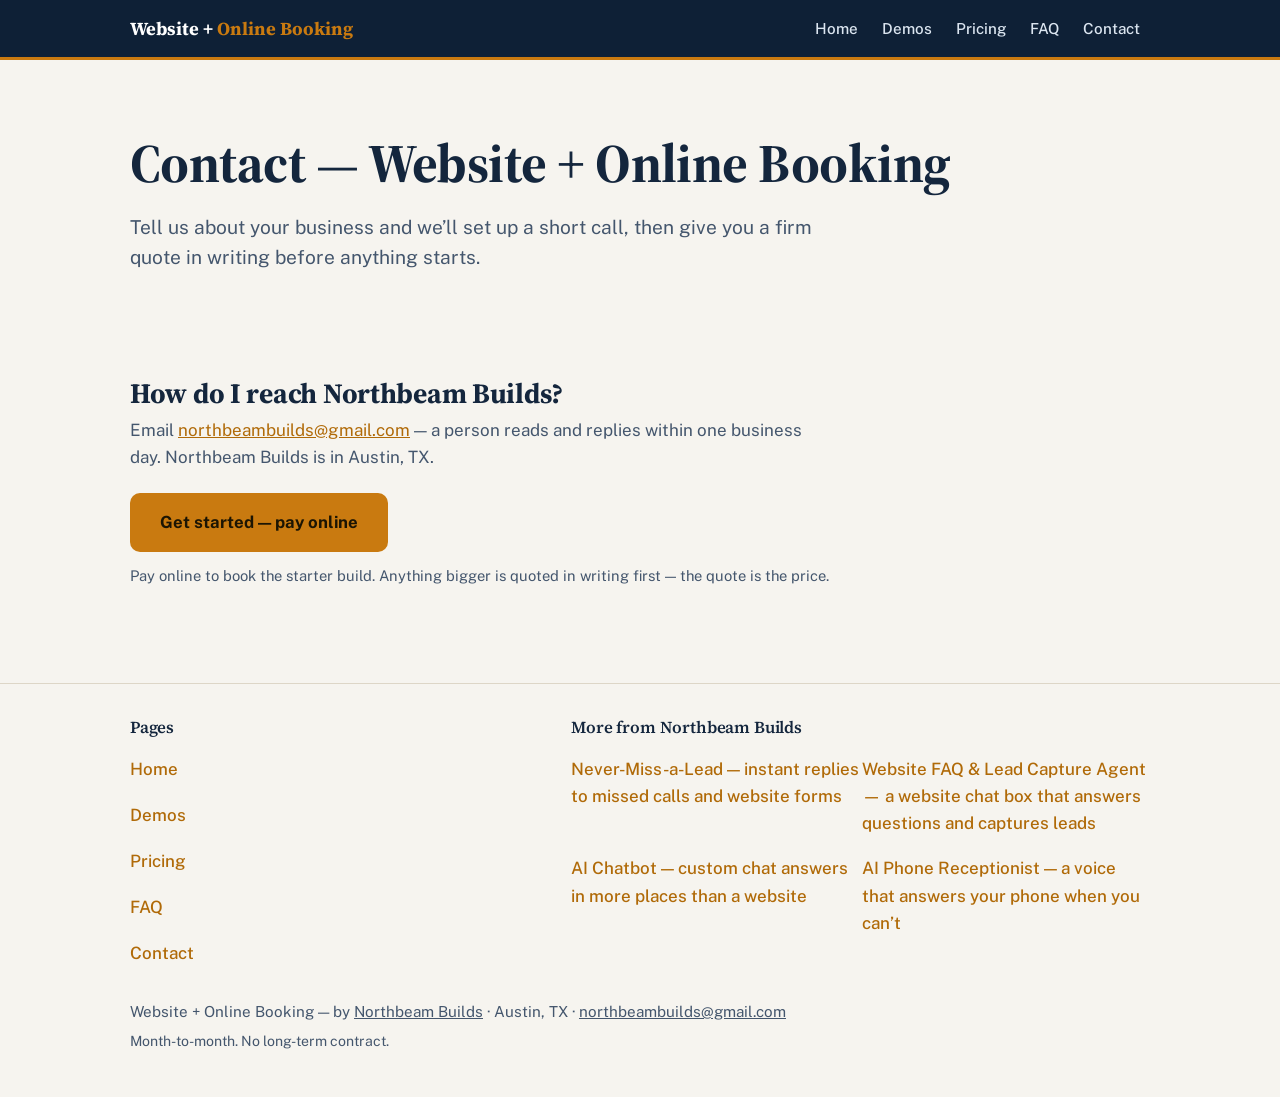
==== contact/index.html @ 0e63bead "Standalone product site (flagship pattern) with full SEO + LLM-search package; custom-domain binding" ====
<!doctype html>
<html lang="en">
  <head>
    <meta charset="utf-8" />
    <meta name="viewport" content="width=device-width, initial-scale=1, viewport-fit=cover" />
    <meta name="color-scheme" content="light dark" />
    <link rel="icon" href="data:," />
    <title>Contact | Website + Online Booking</title>
    <meta name="description" content="Contact Northbeam Builds about a website customers can book on — email northbeambuilds@gmail.com for a short call and a firm written quote." />
    <link rel="canonical" href="https://booking.northbeambuilds.com/contact/" />
    <meta property="og:title" content="Contact | Website + Online Booking" />
    <meta property="og:description" content="Contact Northbeam Builds about a website customers can book on — email northbeambuilds@gmail.com for a short call and a firm written quote." />
    <meta property="og:type" content="website" />
    <meta property="og:url" content="https://booking.northbeambuilds.com/contact/" />
    <meta name="twitter:card" content="summary" />
    <meta name="twitter:title" content="Contact | Website + Online Booking" />
    <meta name="twitter:description" content="Contact Northbeam Builds about a website customers can book on — email northbeambuilds@gmail.com for a short call and a firm written quote." />
    <meta name="twitter:url" content="https://booking.northbeambuilds.com/contact/" />
    <script type="application/ld+json">
{"@context": "https://schema.org", "@type": "Product", "name": "Website + Online Booking", "applicationCategory": "BusinessApplication", "operatingSystem": "Web", "description": "A clear small-business website with an online booking calendar built in, so customers can book a time without calling.", "offers": {"@type": "Offer", "priceCurrency": "USD", "price": "249", "priceSpecification": [{"@type": "UnitPriceSpecification", "price": "249", "priceCurrency": "USD", "name": "Starting price, one-time"}]}, "provider": {"@type": "Organization", "name": "Northbeam Builds", "email": "northbeambuilds@gmail.com", "address": {"@type": "PostalAddress", "addressLocality": "Austin", "addressRegion": "TX", "addressCountry": "US"}}}
    </script>
    <link rel="preconnect" href="https://fonts.googleapis.com" />
    <link rel="preconnect" href="https://fonts.gstatic.com" crossorigin />
    <link href="https://fonts.googleapis.com/css2?family=Source+Serif+4:opsz,wght@8..60,600;8..60,700&family=Public+Sans:wght@400;500;600;700&display=swap" rel="stylesheet" />
    <link rel="stylesheet" href="/assets/site.css" />
  </head>
  <body>
    <header class="topbar">
      <div class="wrap">
        <a class="wordmark" href="/">Website + <span>Online Booking</span></a>
        <button class="nav-toggle" type="button" aria-label="Open menu" aria-expanded="false" aria-controls="main-nav" id="nav-toggle">
          <span class="bars" aria-hidden="true"><span></span><span></span><span></span></span>
        </button>
        <nav class="topnav" id="main-nav" aria-label="Main site">
          <a href="/">Home</a>
          <a href="/demos/">Demos</a>
          <a href="/pricing/">Pricing</a>
          <a href="/faq/">FAQ</a>
          <a href="/contact/">Contact</a>
        </nav>
      </div>
    </header>

    <main>
      <div class="wrap">
        <div class="hero">
          <h1>Contact — Website + Online Booking</h1>
          <p class="purpose">Tell us about your business and we’ll set up a short call, then give you a firm quote in writing before anything starts.</p>
        </div>
        <section aria-labelledby="email-heading">
          <div class="section-head">
            <h2 id="email-heading">How do I reach Northbeam Builds?</h2>
            <p>Email <a href="mailto:northbeambuilds@gmail.com">northbeambuilds@gmail.com</a> — a person reads and replies within one business day. Northbeam Builds is in Austin, TX.</p>
          </div>
          <div class="cta-row">
              <a class="btn" href="https://buy.stripe.com/eVq6oHg3q7xG1S21AWgYU02" target="_blank" rel="noopener">Get started — pay online</a>
            </div>
            <p class="buy-note">Pay online to book the starter build. Anything bigger is quoted in writing first — the quote is the price.</p>
        </section>
      </div>
    </main>
    <footer>
      <div class="wrap">
        <div class="footer-grid">
          <nav aria-label="Site pages">
            <h3>Pages</h3>
            <ul class="sitemap-list">
              <li><a href="/">Home</a></li>
              <li><a href="/demos/">Demos</a></li>
              <li><a href="/pricing/">Pricing</a></li>
              <li><a href="/faq/">FAQ</a></li>
              <li><a href="/contact/">Contact</a></li>
            </ul>
          </nav>
          <nav aria-label="More from Northbeam Builds">
            <h3>More from Northbeam Builds</h3>
            <ul class="tool-list">
              <li><a href="https://nevermiss.northbeambuilds.com/">Never-Miss-a-Lead — instant replies to missed calls and website forms</a></li>
              <li><a href="https://faqagent.northbeambuilds.com/">Website FAQ & Lead Capture Agent — a website chat box that answers questions and captures leads</a></li>
              <li><a href="https://chatbot.northbeambuilds.com/">AI Chatbot — custom chat answers in more places than a website</a></li>
              <li><a href="https://receptionist.northbeambuilds.com/">AI Phone Receptionist — a voice that answers your phone when you can’t</a></li>
            </ul>
          </nav>
        </div>
        <p class="footer-line">Website + Online Booking — by <a href="https://northbeambuilds.com">Northbeam Builds</a> · Austin, TX · <a href="mailto:northbeambuilds@gmail.com">northbeambuilds@gmail.com</a></p>
        <p class="footer-small">Month-to-month. No long-term contract.</p>
      </div>
    </footer>
    <script src="/assets/site.js"></script>
  </body>
</html>
---- assets/site.css ----
:root {
        color-scheme: light dark;
        --bg: #f6f4ef;
        --surface: #ffffff;
        --surface-2: #efece4;
        --ink: #14263d;
        --ink-soft: #44566d;
        --navy: #0e2036;
        --navy-2: #16304f;
        --amber: #c97a10;
        --amber-strong: #b06a08;
        --amber-soft: #fbeed3;
        --line: #ddd6c7;
        --focus: #1d6fd1;
        --radius: 14px;
      }
      @media (prefers-color-scheme: dark) {
        :root {
          --bg: #0a1626;
          --surface: #102238;
          --surface-2: #0d1c30;
          --ink: #eef2f7;
          --ink-soft: #b3c0d0;
          --navy: #0a1828;
          --navy-2: #122a47;
          --amber: #f0b24a;
          --amber-strong: #f5c169;
          --amber-soft: #2b2110;
          --line: #2a3f58;
          --focus: #7db4f0;
        }
      }
      * { box-sizing: border-box; }
      html { scroll-behavior: smooth; }
      body {
        margin: 0;
        background: var(--bg);
        color: var(--ink);
        font-family: "Public Sans", -apple-system, BlinkMacSystemFont, "Segoe UI", sans-serif;
        font-size: 1.0625rem;
        line-height: 1.6;
        -webkit-font-smoothing: antialiased;
      }
      a { color: var(--amber-strong); }
      a:focus-visible, summary:focus-visible {
        outline: 3px solid var(--focus);
        outline-offset: 2px;
        border-radius: 4px;
      }
      h1, h2, h3 {
        font-family: "Source Serif 4", Georgia, "Times New Roman", serif;
        line-height: 1.15;
        margin: 0;
        letter-spacing: -0.01em;
      }
      h2 { font-size: 1.75rem; font-weight: 700; }
      h3 { font-size: 1.2rem; font-weight: 600; }
      p { margin: 0; }
      .wrap { max-width: 1060px; margin: 0 auto; padding: 0 20px; }

      /* ---------- Site header ---------- */
      .topbar {
        position: sticky;
        top: 0;
        z-index: 60;
        background: var(--navy);
        color: #f3f6fa;
        border-bottom: 3px solid var(--amber);
      }
      .topbar .wrap {
        display: flex;
        align-items: center;
        gap: 8px 22px;
        flex-wrap: wrap;
        padding-top: 4px;
        padding-bottom: 4px;
        position: relative;
      }
      .wordmark {
        font-family: "Source Serif 4", Georgia, serif;
        font-weight: 700;
        font-size: 1.15rem;
        color: #ffffff;
        text-decoration: none;
        padding: 10px 0;
        white-space: nowrap;
      }
      .wordmark span { color: var(--amber); }
      .nav-toggle {
        display: none;
        margin-left: auto;
        background: transparent;
        border: 1px solid rgba(255,255,255,0.35);
        border-radius: 8px;
        color: #ffffff;
        width: 48px;
        height: 48px;
        align-items: center;
        justify-content: center;
        cursor: pointer;
        flex-shrink: 0;
      }
      .nav-toggle:focus-visible { outline: 3px solid var(--focus); outline-offset: 2px; }
      .nav-toggle .bars { display: flex; flex-direction: column; gap: 5px; }
      .nav-toggle .bars span { display: block; width: 22px; height: 2px; background: #ffffff; border-radius: 2px; }
      .topnav {
        display: flex;
        flex-wrap: wrap;
        gap: 2px 4px;
        margin-left: auto;
      }
      .topnav a {
        color: #dbe5f0;
        text-decoration: none;
        font-size: 0.95rem;
        font-weight: 500;
        padding: 12px 10px;
        min-height: 44px;
        display: inline-flex;
        align-items: center;
        border-radius: 6px;
      }
      .topnav a:hover { color: #ffffff; background: rgba(255,255,255,0.08); }
      @media (max-width: 719px) {
        .nav-toggle { display: inline-flex; }
        .topnav {
          display: none;
          width: 100%;
          flex-direction: column;
          align-items: stretch;
          margin-left: 0;
          padding: 6px 0 12px;
          gap: 2px;
        }
        .topnav.open { display: flex; }
        .topnav a { width: 100%; padding: 12px 8px; }
      }

      /* ---------- Hero ---------- */
      .hero { padding: 52px 0 44px; }
      .hero h1 {
        font-size: clamp(2.3rem, 6vw, 3.4rem);
        font-weight: 700;
        color: var(--ink);
      }
      .hero .purpose {
        margin-top: 18px;
        font-size: 1.2rem;
        line-height: 1.55;
        color: var(--ink-soft);
        max-width: 46rem;
      }
      .hero .purpose strong { color: var(--ink); font-weight: 600; }
      .price-line {
        margin-top: 26px;
        font-size: 1.35rem;
        font-weight: 700;
        color: var(--ink);
      }
      .price-line .per { font-weight: 500; color: var(--ink-soft); font-size: 1.05rem; }
      .cta-row { margin-top: 18px; display: flex; flex-wrap: wrap; gap: 14px; align-items: center; }
      .btn {
        display: inline-flex;
        align-items: center;
        justify-content: center;
        min-height: 54px;
        padding: 14px 28px;
        border-radius: 10px;
        background: var(--amber);
        color: #1c1503;
        font-weight: 700;
        font-size: 1.05rem;
        text-decoration: none;
        border: 2px solid transparent;
        transition: background 0.15s ease, transform 0.15s ease;
      }
      .btn:hover { background: var(--amber-strong); color: #ffffff; }
      @media (prefers-color-scheme: dark) {
        .btn { color: #1a1204; }
        .btn:hover { color: #14100a; background: var(--amber-strong); }
      }

      /* ---------- Sections ---------- */
      section { padding: 40px 0; }
      .section-head { margin-bottom: 22px; }
      .section-head p { margin-top: 8px; color: var(--ink-soft); max-width: 44rem; }

      .steps {
        display: grid;
        grid-template-columns: 1fr;
        gap: 16px;
        list-style: none;
        margin: 0;
        padding: 0;
        counter-reset: step;
      }
      .steps li {
        background: var(--surface);
        border: 1px solid var(--line);
        border-radius: var(--radius);
        padding: 22px 22px 22px 74px;
        position: relative;
        min-height: 44px;
      }
      .steps li::before {
        counter-increment: step;
        content: counter(step);
        position: absolute;
        left: 20px;
        top: 20px;
        width: 38px;
        height: 38px;
        border-radius: 50%;
        background: var(--navy);
        color: #ffffff;
        font-weight: 700;
        font-size: 1.1rem;
        display: flex;
        align-items: center;
        justify-content: center;
      }
      @media (prefers-color-scheme: dark) {
        .steps li::before { background: var(--amber); color: #1a1204; }
      }
      .steps p { font-size: 1.05rem; }

      .sample {
        margin-top: 22px;
        background: var(--amber-soft);
        border: 1px dashed var(--amber);
        border-radius: var(--radius);
        padding: 22px;
      }
      .sample .tag {
        display: inline-block;
        font-size: 0.8rem;
        font-weight: 700;
        letter-spacing: 0.06em;
        text-transform: uppercase;
        color: var(--amber-strong);
        margin-bottom: 8px;
      }
      .sample p { font-size: 1.05rem; }
      .sample .note { margin-top: 10px; font-size: 0.9rem; color: var(--ink-soft); font-style: italic; }

      /* ---------- Numbers strip ---------- */
      .numbers {
        background: var(--navy);
        color: #eef2f7;
        border-radius: var(--radius);
        padding: 28px 24px;
      }
      .numbers h2 { color: #ffffff; margin-bottom: 18px; }
      .numbers .stat { font-size: 1.12rem; line-height: 1.55; }
      .numbers .stat + .stat { margin-top: 16px; }
      .numbers .stat strong { color: var(--amber); }
      .numbers .caveat {
        margin-top: 18px;
        font-size: 0.85rem;
        line-height: 1.5;
        color: #b9c7d8;
      }

      /* ---------- For / not for ---------- */
      .fit-grid {
        display: grid;
        grid-template-columns: 1fr;
        gap: 16px;
      }
      .fit-card {
        background: var(--surface);
        border: 1px solid var(--line);
        border-radius: var(--radius);
        padding: 24px;
      }
      .fit-card h3 { margin-bottom: 12px; }
      .fit-card ul { margin: 0; padding-left: 20px; }
      .fit-card li { margin-bottom: 8px; }
      .fit-card li:last-child { margin-bottom: 0; }
      .boundary {
        margin-top: 20px;
        background: var(--surface-2);
        border: 1px solid var(--line);
        border-radius: var(--radius);
        padding: 20px 22px;
        font-size: 1.02rem;
      }
      .boundary a { font-weight: 600; }

      /* ---------- Price box ---------- */
      .price-box {
        background: var(--surface);
        border: 2px solid var(--navy);
        border-radius: var(--radius);
        padding: 28px 24px;
      }
      @media (prefers-color-scheme: dark) {
        .price-box { border-color: var(--amber); }
      }
      .price-box .big { font-size: 1.5rem; font-weight: 700; line-height: 1.35; }
      .price-box p { margin-top: 14px; }
      .price-box ul { margin: 10px 0 0; padding-left: 20px; }
      .price-box li { margin-bottom: 6px; }
      .price-box .guarantee { font-weight: 600; }

      /* ---------- Demos ---------- */
      .demo-grid {
        display: grid;
        grid-template-columns: 1fr;
        gap: 16px;
      }
      .demo-card {
        background: var(--surface);
        border: 1px solid var(--line);
        border-radius: var(--radius);
        padding: 24px;
        display: flex;
        flex-direction: column;
        gap: 10px;
      }
      .demo-card h3 { font-size: 1.3rem; }
      .demo-card .badge {
        align-self: flex-start;
        font-size: 0.8rem;
        font-weight: 700;
        letter-spacing: 0.04em;
        text-transform: uppercase;
        background: var(--amber-soft);
        color: var(--amber-strong);
        border: 1px solid var(--amber);
        border-radius: 999px;
        padding: 4px 12px;
      }
      .demo-card p { color: var(--ink-soft); font-size: 0.98rem; }
      .demo-card a.open {
        margin-top: auto;
        display: inline-flex;
        align-items: center;
        min-height: 48px;
        font-weight: 700;
        text-decoration: none;
      }
      .demo-card a.open:hover { text-decoration: underline; }

      /* ---------- FAQ ---------- */
      .faq { display: flex; flex-direction: column; gap: 12px; }
      .faq details {
        background: var(--surface);
        border: 1px solid var(--line);
        border-radius: var(--radius);
      }
      .faq summary {
        cursor: pointer;
        list-style: none;
        padding: 18px 22px;
        min-height: 44px;
        font-weight: 600;
        font-size: 1.08rem;
        display: flex;
        justify-content: space-between;
        align-items: center;
        gap: 12px;
      }
      .faq summary::-webkit-details-marker { display: none; }
      .faq summary::after {
        content: "+";
        font-size: 1.5rem;
        font-weight: 400;
        color: var(--amber-strong);
        line-height: 1;
        flex-shrink: 0;
      }
      .faq details[open] summary::after { content: "–"; }
      .faq details p {
        padding: 0 22px 20px;
        color: var(--ink-soft);
      }

      /* ---------- Final CTA ---------- */
      .final-cta {
        background: var(--navy);
        color: #eef2f7;
        border-radius: var(--radius);
        padding: 34px 24px;
        text-align: center;
      }
      .final-cta h2 { color: #ffffff; margin-bottom: 10px; }
      .final-cta p { color: #c4d2e2; max-width: 34rem; margin: 0 auto; }
      .final-cta .cta-row { justify-content: center; margin-top: 22px; }
      .final-cta .direct { margin-top: 16px; font-size: 0.98rem; color: #c4d2e2; }
      .final-cta .direct a { color: var(--amber); font-weight: 600; }

      /* ---------- Footer ---------- */
      footer {
        margin-top: 48px;
        border-top: 1px solid var(--line);
        padding: 34px 0 44px;
      }
      footer h2 { font-size: 1.25rem; margin-bottom: 14px; }
      footer h3 { font-size: 1.05rem; margin-bottom: 10px; }
      .footer-grid {
        display: grid;
        grid-template-columns: 1fr;
        gap: 28px;
        margin-bottom: 24px;
      }
      @media (min-width: 720px) {
        .footer-grid { grid-template-columns: 1fr 1.4fr; }
      }
      .sitemap-list, .tool-list {
        list-style: none;
        margin: 0;
        padding: 0;
        display: grid;
        grid-template-columns: 1fr;
        gap: 2px;
      }
      .sitemap-list a, .tool-list a {
        display: inline-flex;
        align-items: center;
        min-height: 44px;
        padding: 8px 0;
        font-weight: 500;
        text-decoration: none;
      }
      .sitemap-list a:hover, .tool-list a:hover { text-decoration: underline; }
      .tool-list .here { color: var(--ink-soft); font-weight: 400; font-size: 0.9rem; margin-left: 8px; }
      .footer-line { color: var(--ink-soft); font-size: 0.95rem; margin-top: 8px; }
      .footer-line a { color: var(--ink-soft); }
      .footer-small { color: var(--ink-soft); font-size: 0.88rem; margin-top: 6px; }

      /* ---------- Chat widget ---------- */
      .nb-chat-btn {
        position: fixed; right: 20px; bottom: 20px; z-index: 90;
        width: 60px; height: 60px; border-radius: 50%;
        background: var(--navy); color: #fff; border: 2px solid var(--amber);
        box-shadow: 0 8px 24px rgba(0,0,0,0.28);
        display: flex; align-items: center; justify-content: center;
        cursor: pointer;
      }
      .nb-chat-btn:focus-visible { outline: 3px solid var(--focus); outline-offset: 3px; }
      .nb-chat-btn svg { width: 28px; height: 28px; }
      .nb-chat-panel {
        position: fixed; right: 20px; bottom: 92px; z-index: 91;
        width: 384px; max-width: calc(100vw - 32px);
        height: 560px; max-height: calc(100dvh - 112px);
        background: var(--surface); color: var(--ink);
        border: 1px solid var(--line); border-radius: 16px;
        box-shadow: 0 18px 48px rgba(0,0,0,0.30);
        display: flex; flex-direction: column; overflow: hidden;
      }
      .nb-chat-panel[hidden] { display: none; }
      .nb-chat-head {
        background: var(--navy); color: #fff; padding: 14px 16px;
        display: flex; align-items: center; gap: 10px;
      }
      .nb-chat-head strong { font-size: 1rem; line-height: 1.3; }
      .nb-chat-head span { display: block; font-size: 0.82rem; color: #c4d2e2; font-weight: 400; }
      .nb-chat-close {
        margin-left: auto; background: transparent; border: 1px solid rgba(255,255,255,0.4);
        color: #fff; width: 40px; height: 40px; border-radius: 8px; font-size: 1.25rem;
        cursor: pointer; flex-shrink: 0; line-height: 1;
      }
      .nb-chat-close:focus-visible, .nb-chip:focus-visible, .nb-chat-send:focus-visible, .nb-chat-input:focus-visible { outline: 3px solid var(--focus); outline-offset: 2px; }
      .nb-chat-messages {
        flex: 1; overflow-y: auto; padding: 16px; display: flex; flex-direction: column; gap: 10px;
        background: var(--bg);
      }
      .nb-msg { max-width: 88%; padding: 10px 13px; border-radius: 12px; font-size: 0.95rem; line-height: 1.5; white-space: pre-wrap; word-wrap: break-word; }
      .nb-msg.bot { background: var(--surface); border: 1px solid var(--line); color: var(--ink); align-self: flex-start; border-bottom-left-radius: 4px; }
      .nb-msg.user { background: var(--navy); color: #fff; align-self: flex-end; border-bottom-right-radius: 4px; }
      @media (prefers-color-scheme: dark) { .nb-msg.user { background: var(--navy-2); } }
      .nb-msg .nb-mailto {
        display: inline-flex; align-items: center; min-height: 44px; margin-top: 10px;
        background: var(--amber); color: #1c1503; font-weight: 700; text-decoration: none;
        padding: 10px 16px; border-radius: 8px;
      }
      .nb-chips { display: flex; flex-wrap: wrap; gap: 8px; padding: 10px 12px 4px; background: var(--surface); }
      .nb-chip {
        border: 1px solid var(--navy); background: var(--surface); color: var(--ink);
        border-radius: 999px; padding: 9px 14px; min-height: 40px; font-size: 0.9rem; font-weight: 600; cursor: pointer;
      }
      @media (prefers-color-scheme: dark) { .nb-chip { border-color: var(--amber); } }
      .nb-chip:hover { background: var(--amber-soft); }
      .nb-chat-form { display: flex; gap: 8px; padding: 12px; background: var(--surface); border-top: 1px solid var(--line); }
      .nb-chat-input {
        flex: 1; min-width: 0; padding: 11px 12px; border: 1px solid var(--line); border-radius: 10px;
        font: inherit; font-size: 0.98rem; background: var(--surface); color: var(--ink); min-height: 48px;
      }
      .nb-chat-send {
        background: var(--amber); color: #1c1503; border: none; border-radius: 10px;
        padding: 0 18px; font-weight: 700; cursor: pointer; min-height: 48px; font-size: 0.98rem;
      }
      @media (max-width: 640px) {
        .nb-chat-panel { right: 12px; left: 12px; bottom: 12px; top: 12px; width: auto; max-width: none; height: auto; max-height: none; }
        .nb-chat-btn { right: 16px; bottom: 16px; }
      }

      @media (min-width: 720px) {
        .steps { grid-template-columns: repeat(3, 1fr); }
        .steps li { padding: 64px 20px 22px; }
        .steps li::before { top: 18px; left: 20px; }
        .fit-grid { grid-template-columns: 1fr 1fr; }
        .demo-grid { grid-template-columns: 1fr 1fr; }
        .tool-list { grid-template-columns: 1fr 1fr; }
        .hero { padding: 72px 0 56px; }
        section { padding: 48px 0; }
      }
      @media (prefers-reduced-motion: reduce) {
        html { scroll-behavior: auto; }
        .btn { transition: none; }
      }

/* ---------- Standalone site additions ---------- */
.btn.secondary {
  background: transparent;
  border-color: var(--navy);
  color: var(--ink);
}
.btn.secondary:hover { background: var(--navy); color: #ffffff; }
@media (prefers-color-scheme: dark) {
  .btn.secondary { border-color: var(--amber); color: var(--ink); }
  .btn.secondary:hover { background: var(--amber); color: #1a1204; }
}
.buy-note { margin-top: 12px; font-size: 0.92rem; color: var(--ink-soft); }
.contact-card {
  background: var(--surface);
  border: 2px solid var(--navy);
  border-radius: var(--radius);
  padding: 28px 24px;
  text-align: center;
}
@media (prefers-color-scheme: dark) { .contact-card { border-color: var(--amber); } }
.contact-card .big-email { font-size: 1.35rem; font-weight: 700; word-break: break-all; }
.contact-card p { margin-top: 12px; color: var(--ink-soft); }
.page-intro { padding: 44px 0 8px; }
.page-intro h1 { font-size: clamp(2rem, 5vw, 2.8rem); font-weight: 700; }
.page-intro p { margin-top: 14px; font-size: 1.15rem; color: var(--ink-soft); max-width: 44rem; }
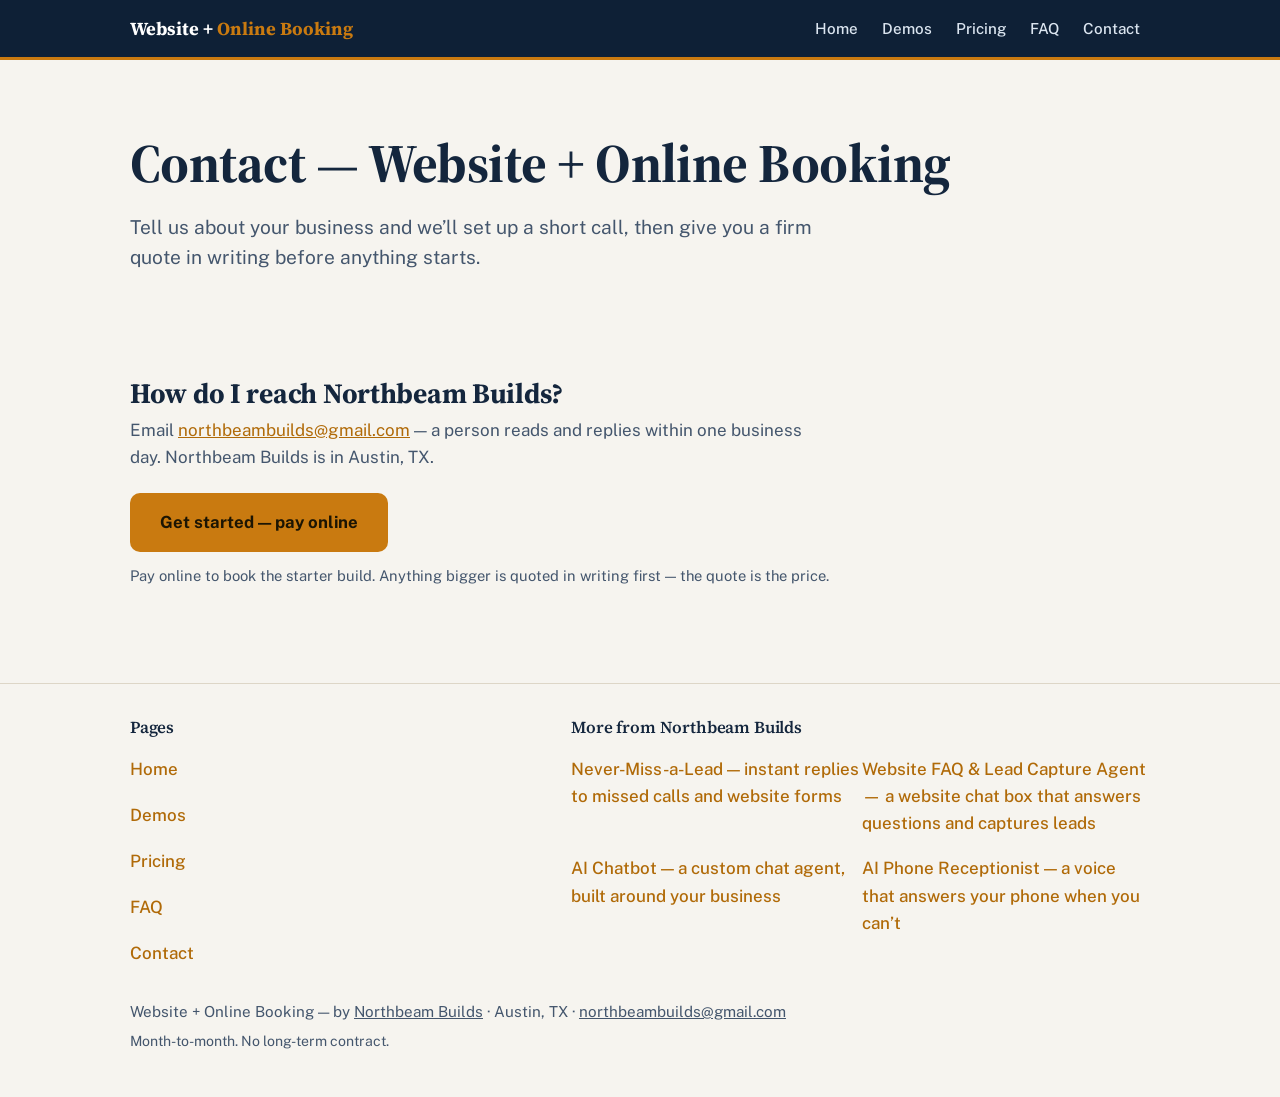
==== commit 75c10416: "Quality gate pass: honest claims, guarantee reframed bold, free trial copy, cross-links corrected" ====
--- a/contact/index.html
+++ b/contact/index.html
@@ -77,7 +77,7 @@
             <ul class="tool-list">
               <li><a href="https://nevermiss.northbeambuilds.com/">Never-Miss-a-Lead — instant replies to missed calls and website forms</a></li>
               <li><a href="https://faqagent.northbeambuilds.com/">Website FAQ & Lead Capture Agent — a website chat box that answers questions and captures leads</a></li>
-              <li><a href="https://chatbot.northbeambuilds.com/">AI Chatbot — custom chat answers in more places than a website</a></li>
+              <li><a href="https://chatbot.northbeambuilds.com/">AI Chatbot — a custom chat agent, built around your business</a></li>
               <li><a href="https://receptionist.northbeambuilds.com/">AI Phone Receptionist — a voice that answers your phone when you can’t</a></li>
             </ul>
           </nav>
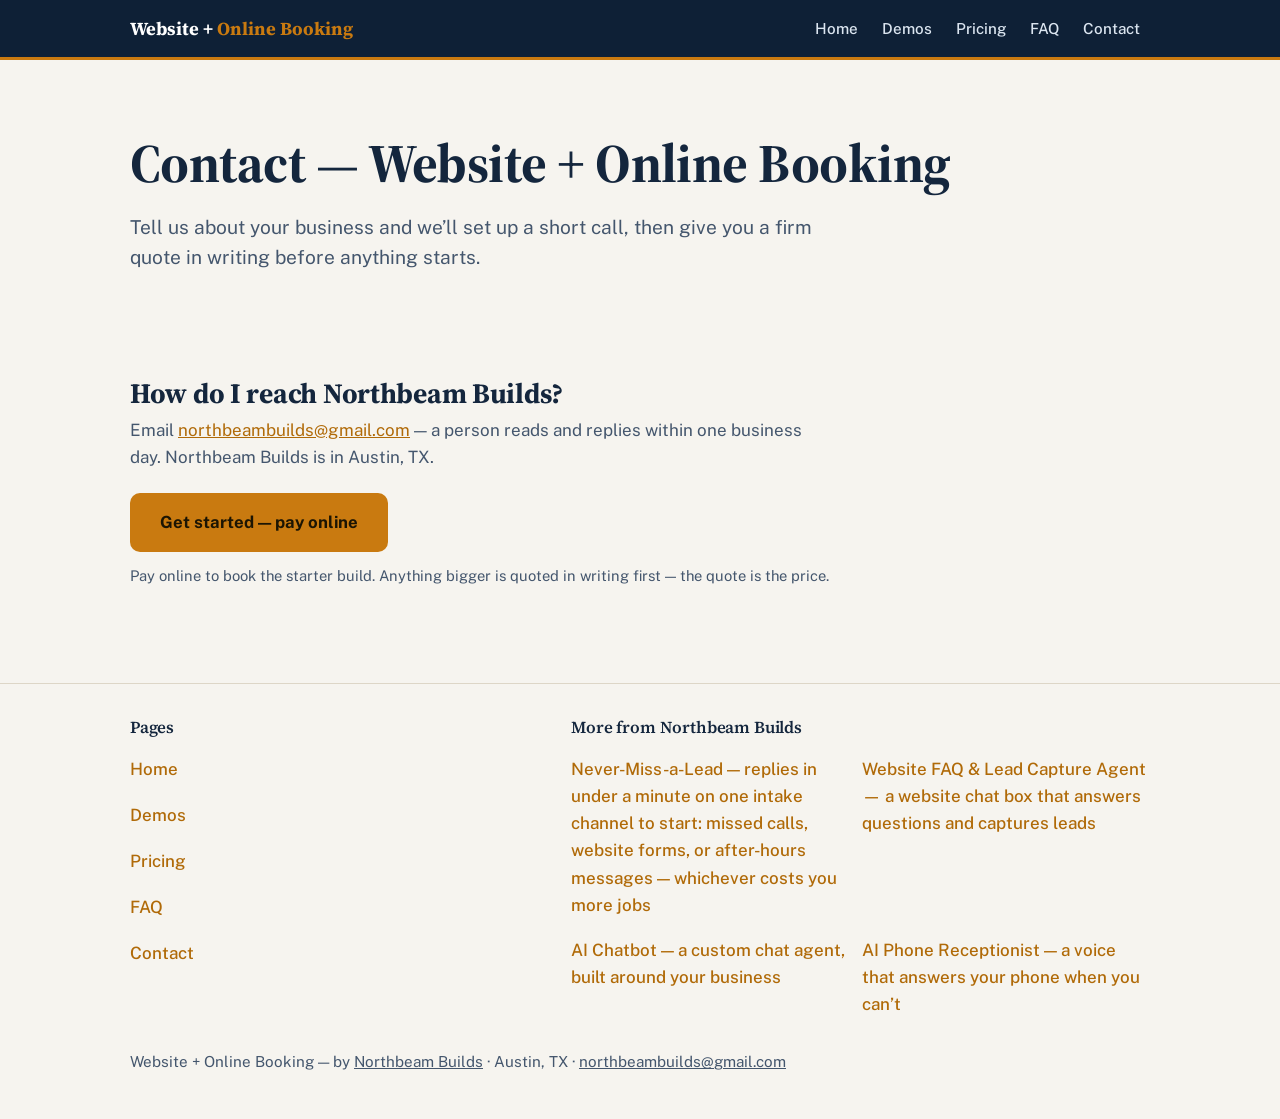
==== commit b28dd1c5: "RE-SCORE #41 veto lift: canonical guarantee (BK-1), pay-first FAQ correction (BK-2), drop month-to-m" ====
--- a/contact/index.html
+++ b/contact/index.html
@@ -75,7 +75,7 @@
           <nav aria-label="More from Northbeam Builds">
             <h3>More from Northbeam Builds</h3>
             <ul class="tool-list">
-              <li><a href="https://nevermiss.northbeambuilds.com/">Never-Miss-a-Lead — instant replies to missed calls and website forms</a></li>
+              <li><a href="https://nevermiss.northbeambuilds.com/">Never-Miss-a-Lead — replies in under a minute on one intake channel to start: missed calls, website forms, or after-hours messages — whichever costs you more jobs</a></li>
               <li><a href="https://faqagent.northbeambuilds.com/">Website FAQ & Lead Capture Agent — a website chat box that answers questions and captures leads</a></li>
               <li><a href="https://chatbot.northbeambuilds.com/">AI Chatbot — a custom chat agent, built around your business</a></li>
               <li><a href="https://receptionist.northbeambuilds.com/">AI Phone Receptionist — a voice that answers your phone when you can’t</a></li>
@@ -83,7 +83,6 @@
           </nav>
         </div>
         <p class="footer-line">Website + Online Booking — by <a href="https://northbeambuilds.com">Northbeam Builds</a> · Austin, TX · <a href="mailto:northbeambuilds@gmail.com">northbeambuilds@gmail.com</a></p>
-        <p class="footer-small">Month-to-month. No long-term contract.</p>
       </div>
     </footer>
     <script src="/assets/site.js"></script>
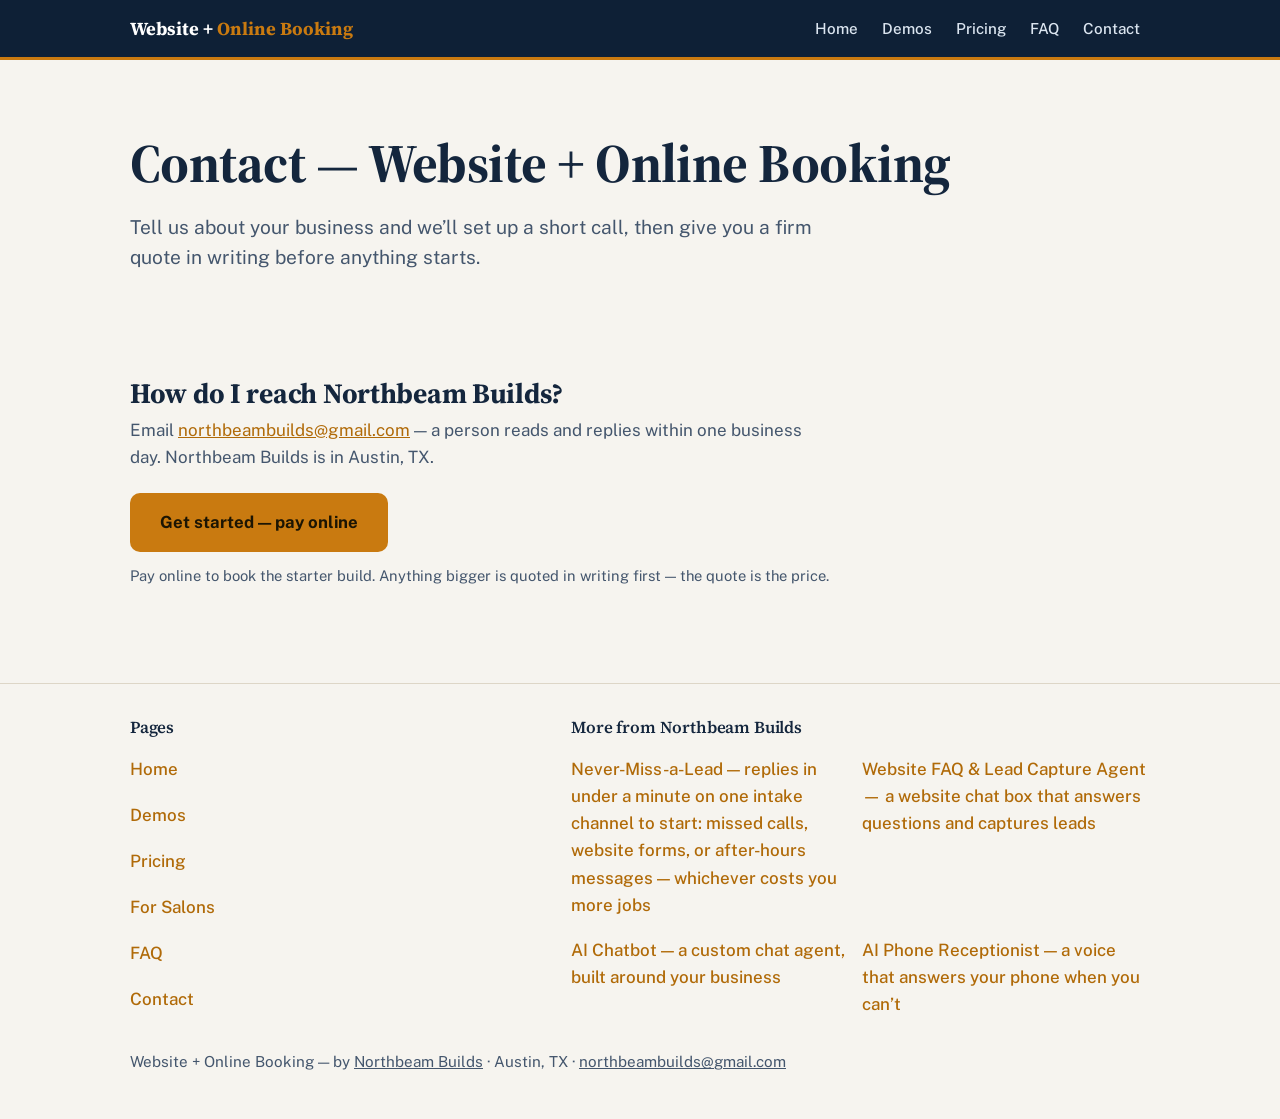
==== commit de94e655: "Add Booking /for-salons/ trade page (Marketing pack 2026-10-16 §3) First per-trade page for Website " ====
--- a/contact/index.html
+++ b/contact/index.html
@@ -68,6 +68,7 @@
               <li><a href="/">Home</a></li>
               <li><a href="/demos/">Demos</a></li>
               <li><a href="/pricing/">Pricing</a></li>
+              <li><a href="/for-salons/">For Salons</a></li>
               <li><a href="/faq/">FAQ</a></li>
               <li><a href="/contact/">Contact</a></li>
             </ul>
--- a/assets/site.css
+++ b/assets/site.css
@@ -429,72 +429,6 @@
       .footer-line a { color: var(--ink-soft); }
       .footer-small { color: var(--ink-soft); font-size: 0.88rem; margin-top: 6px; }
 
-      /* ---------- Chat widget ---------- */
-      .nb-chat-btn {
-        position: fixed; right: 20px; bottom: 20px; z-index: 90;
-        width: 60px; height: 60px; border-radius: 50%;
-        background: var(--navy); color: #fff; border: 2px solid var(--amber);
-        box-shadow: 0 8px 24px rgba(0,0,0,0.28);
-        display: flex; align-items: center; justify-content: center;
-        cursor: pointer;
-      }
-      .nb-chat-btn:focus-visible { outline: 3px solid var(--focus); outline-offset: 3px; }
-      .nb-chat-btn svg { width: 28px; height: 28px; }
-      .nb-chat-panel {
-        position: fixed; right: 20px; bottom: 92px; z-index: 91;
-        width: 384px; max-width: calc(100vw - 32px);
-        height: 560px; max-height: calc(100dvh - 112px);
-        background: var(--surface); color: var(--ink);
-        border: 1px solid var(--line); border-radius: 16px;
-        box-shadow: 0 18px 48px rgba(0,0,0,0.30);
-        display: flex; flex-direction: column; overflow: hidden;
-      }
-      .nb-chat-panel[hidden] { display: none; }
-      .nb-chat-head {
-        background: var(--navy); color: #fff; padding: 14px 16px;
-        display: flex; align-items: center; gap: 10px;
-      }
-      .nb-chat-head strong { font-size: 1rem; line-height: 1.3; }
-      .nb-chat-head span { display: block; font-size: 0.82rem; color: #c4d2e2; font-weight: 400; }
-      .nb-chat-close {
-        margin-left: auto; background: transparent; border: 1px solid rgba(255,255,255,0.4);
-        color: #fff; width: 40px; height: 40px; border-radius: 8px; font-size: 1.25rem;
-        cursor: pointer; flex-shrink: 0; line-height: 1;
-      }
-      .nb-chat-close:focus-visible, .nb-chip:focus-visible, .nb-chat-send:focus-visible, .nb-chat-input:focus-visible { outline: 3px solid var(--focus); outline-offset: 2px; }
-      .nb-chat-messages {
-        flex: 1; overflow-y: auto; padding: 16px; display: flex; flex-direction: column; gap: 10px;
-        background: var(--bg);
-      }
-      .nb-msg { max-width: 88%; padding: 10px 13px; border-radius: 12px; font-size: 0.95rem; line-height: 1.5; white-space: pre-wrap; word-wrap: break-word; }
-      .nb-msg.bot { background: var(--surface); border: 1px solid var(--line); color: var(--ink); align-self: flex-start; border-bottom-left-radius: 4px; }
-      .nb-msg.user { background: var(--navy); color: #fff; align-self: flex-end; border-bottom-right-radius: 4px; }
-      @media (prefers-color-scheme: dark) { .nb-msg.user { background: var(--navy-2); } }
-      .nb-msg .nb-mailto {
-        display: inline-flex; align-items: center; min-height: 44px; margin-top: 10px;
-        background: var(--amber); color: #1c1503; font-weight: 700; text-decoration: none;
-        padding: 10px 16px; border-radius: 8px;
-      }
-      .nb-chips { display: flex; flex-wrap: wrap; gap: 8px; padding: 10px 12px 4px; background: var(--surface); }
-      .nb-chip {
-        border: 1px solid var(--navy); background: var(--surface); color: var(--ink);
-        border-radius: 999px; padding: 9px 14px; min-height: 40px; font-size: 0.9rem; font-weight: 600; cursor: pointer;
-      }
-      @media (prefers-color-scheme: dark) { .nb-chip { border-color: var(--amber); } }
-      .nb-chip:hover { background: var(--amber-soft); }
-      .nb-chat-form { display: flex; gap: 8px; padding: 12px; background: var(--surface); border-top: 1px solid var(--line); }
-      .nb-chat-input {
-        flex: 1; min-width: 0; padding: 11px 12px; border: 1px solid var(--line); border-radius: 10px;
-        font: inherit; font-size: 0.98rem; background: var(--surface); color: var(--ink); min-height: 48px;
-      }
-      .nb-chat-send {
-        background: var(--amber); color: #1c1503; border: none; border-radius: 10px;
-        padding: 0 18px; font-weight: 700; cursor: pointer; min-height: 48px; font-size: 0.98rem;
-      }
-      @media (max-width: 640px) {
-        .nb-chat-panel { right: 12px; left: 12px; bottom: 12px; top: 12px; width: auto; max-width: none; height: auto; max-height: none; }
-        .nb-chat-btn { right: 16px; bottom: 16px; }
-      }
 
       @media (min-width: 720px) {
         .steps { grid-template-columns: repeat(3, 1fr); }
